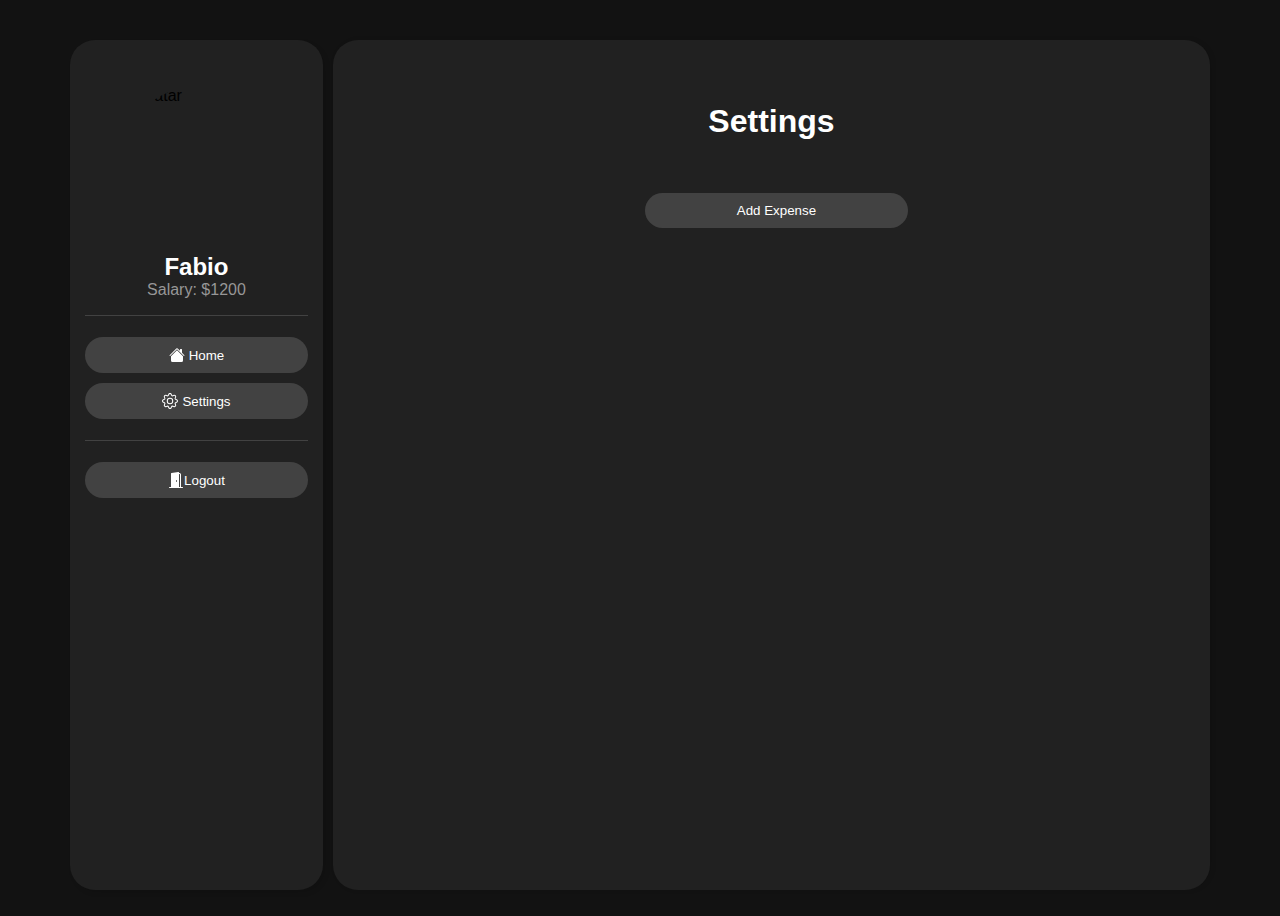
==== app/pages/settings.html @ eff47611 "[ADD] Sidenav as component" ====
<!DOCTYPE html>
<html>
<head>
    <meta charset="UTF-8">
    <meta name="viewport" content="width=device-width, initial-scale=1.0">
    <title>Expense Tracker</title>
    <link rel="stylesheet" href="/app/styless.css">
</head>
<body>
    <div class="container">
            <div class="main-content">
                <div class="sidenav" id="sidenav">
                    <!-- Sidebar content -->
                </div>
                <div class="backContainer">
                    <!-- Main content here -->
                     <h1>Settings</h1>

                      <div class="row">
                        <div class="col col-sm col-md col-lg col-xl"></div>
                        <div class="col col-sm col-md col-lg col-xl">
                            <button class="sdvButton">Add Expense</button>
                        </div>
                        <div class="col col-sm col-md col-lg col-xl"></div>
                      </div>
                </div>
            </div>
        </div>
    </div>
    <!-- <script src="script.js"></script> -->
    <script src="/app/scripts/sidenav.js"></script>
</body>
</html>
---- app/styless.css ----
html{
    background-color: #121212;
    font-family: 'Verdana', sans-serif;
}

h1{
    margin: 3rem;
    text-align: center;
    color: white;
}

h2{
    /* margin: 3rem; */
    text-align: center;
    color: white;
    margin-top: 1rem;
    margin-bottom: 0;
}
.avatar {
    margin-top: 2rem;
    width: 150px;
    height: 150px;
    border-radius: 50%;
}

.container {
    width: 100%;
    padding-right: 15px;
    padding-left: 15px;
    margin-right: auto;
    margin-left: auto;
}

.row {
    display: flex;
    flex-wrap: wrap;
    margin-right: -15px;
    margin-left: -15px;
}

.col {
    padding-right: 15px;
    padding-left: 15px;
    flex: 1;
    min-width: 100%; /* Default: stack columns vertically */
}

@media (min-width: 576px) {
    .container {
        max-width: 540px;
    }
    .col-sm {
        min-width: calc(100% / 2); /* Two columns */
    }
}

@media (min-width: 768px) {
    .container {
        max-width: 720px;
    }
    .col-md {
        min-width: calc(100% / 3); /* Three columns */
    }
}

@media (min-width: 992px) {
    .container {
        max-width: 960px;
    }
    .col-lg {
        min-width: calc(100% / 4); /* Four columns */
    }
}

@media (min-width: 1200px) {
    .container {
        max-width: 1140px;
    }
    .col-xl {
        min-width: calc(100% / 6); /* Six columns */
    }
}

.main-content {
    display: flex;
    height: 100vh;
}

.sidenav {
    width: 300px;
    margin-right: 10px;
    background-color: #212121;
    box-shadow: 3px 3px 5px rgba(0, 0, 0, 0.1);
    padding: 15px;
    border-radius: 25px;
    height: calc(100vh - 5rem);
    margin-top: 2rem;
    display: flex;
    flex-direction: column;
    align-items: center;
}

.sdvButton{
    width: 100%;
    padding: 10px;
    margin: 5px;
    border-radius: 25px;
    background-color: #424242;
    color: white;
    border: none;
    cursor: pointer;
    display: flex;
    align-items: center;
    justify-content: center;
    transition: background-color 0.3s ease, transform 0.3s ease; /* Add transition for smooth effect */
}
.sdvButton .icon {
    margin-right: 4px; /* Add some space between the icon and the text */
    vertical-align: middle; /* Ensure vertical alignment */
}
.sdvButton:hover{
    background-color: #1db954;
    transform: scale(1.05);
}

.cancelButton{
    height: auto;
    padding: 5px;
    border-radius: 100px;
    background-color: #ff3131;
    color: white;
    border: none;
    cursor: pointer;
    display: flex;
    align-items: center;
    justify-content: center;
    transition: transform 0.3s ease; /* Add transition for smooth effect */
}
.cancelButton .icon {
    vertical-align: middle;
}
.cancelButton:hover{
    transform: scale(1.15);
}

.divider {
    width: 100%;
    height: 1px;
    background-color: #424242;
    margin: 1rem 0;
    border: none;
}

.backContainer{
    /* height: 100%; */
    width: 100%;
    background-color: #212121;
    border-radius: 25px;
    box-shadow: 2px 0 5px rgba(0, 0, 0, 0.1);
        /* 10px 10px 20px rgba(0, 0, 0, 0.1),  Bottom-right shadow
        -10px -10px 20px rgba(0, 0, 0, 0.1), Top-left shadow
        10px -10px 20px rgba(0, 0, 0, 0.1),  Top-right shadow
        -10px 10px 20px rgba(0, 0, 0, 0.1);  Bottom-left shadow */
    padding: 15px;
    margin-top: 2rem;
    height: calc(100vh - 5rem);
}

.salary{
    color: #979797;
    margin: 0;
}

ul{
    padding-left: 1rem;
    padding-right: 1rem;
}


.responsive-table li {
    /* border-radius: 3px; */
    padding: 15px 20px; /* Reduced padding */
    display: flex;
    justify-content: space-between;
    margin-bottom: 0.5px; /* Reduced margin */
  }
  
  .responsive-table .table-header {
    background-color: #1db954;
    font-size: 14px;
    text-transform: uppercase;
    letter-spacing: 0.03em;
    border-top-left-radius: 10px;
    border-top-right-radius: 10px;
  }
  
  .responsive-table .table-row {
    background-color: #535353;
    color: white;
    box-shadow: 0px 0px 9px 0px rgba(0, 0, 0, 0.1);
  }
  
  .responsive-table .header-col-1 {
    flex-basis: 23.75%;
}

.responsive-table .header-col-2 {
    flex-basis: 23.75%;
}

.responsive-table .header-col-3 {
    flex-basis: 23.75%;
}

.responsive-table .header-col-4 {
    flex-basis: 23.75%;
}
.responsive-table .header-col-5 {
    flex-basis: 5%;
}
  
  @media all and (max-width: 767px) {
    .responsive-table .table-header {
      display: none;
    }
  
    .responsive-table li {
      display: block;
    }
  
    .responsive-table .colt {
      flex-basis: 100%;
    }
  
    .responsive-table .colt {
      display: flex;
      padding: 10px 0;
    }
  
    .responsive-table .colt:before {
      color: #6C7A89;
      padding-right: 10px;
      content: attr(data-label);
      flex-basis: 50%;
      text-align: right;
    }

    .backContainer{
        min-height: auto;
    }
}
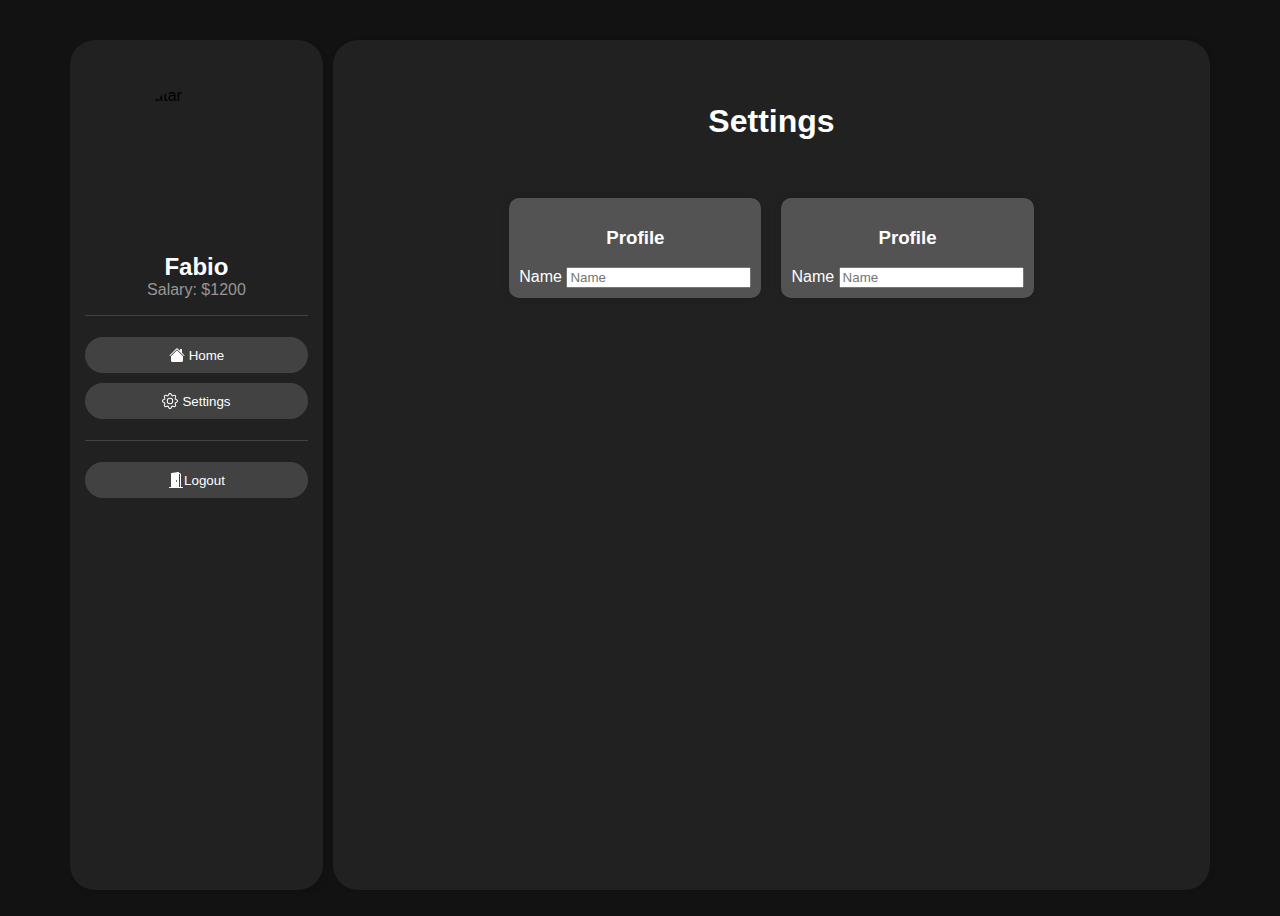
==== commit 87cb6099: "[UPDATE] Stable version" ====
--- a/app/pages/settings.html
+++ b/app/pages/settings.html
@@ -5,6 +5,7 @@
     <meta name="viewport" content="width=device-width, initial-scale=1.0">
     <title>Expense Tracker</title>
     <link rel="stylesheet" href="/app/styless.css">
+    <link rel="stylesheet" href="/app/styles/settings.css">
 </head>
 <body>
     <div class="container">
@@ -15,14 +16,27 @@
                 <div class="backContainer">
                     <!-- Main content here -->
                      <h1>Settings</h1>
-
-                      <div class="row">
-                        <div class="col col-sm col-md col-lg col-xl"></div>
-                        <div class="col col-sm col-md col-lg col-xl">
-                            <button class="sdvButton">Add Expense</button>
+                    <div class="card-container">
+                        <div class="card">
+                            <h3>Profile</h3>
+                                    <form action="">
+                                        <div class="form-group">
+                                            <label for="name">Name</label>
+                                            <input type="text" id="name" name="name" class="form-control" placeholder="Name">
+                                        </div>
+                                    </form> 
                         </div>
-                        <div class="col col-sm col-md col-lg col-xl"></div>
-                      </div>
+                        <div class="card">
+                            <h3>Profile</h3>
+                                    <form action="">
+                                        <div class="form-group">
+                                            <label for="name">Name</label>
+                                            <input type="text" id="name" name="name" class="form-control" placeholder="Name">
+                                        </div>
+                                    </form> 
+                        </div>
+                        <!-- More card elements -->
+                    </div>
                 </div>
             </div>
         </div>
--- a/app/styles/settings.css
+++ b/app/styles/settings.css
@@ -0,0 +1,25 @@
+h3{
+    text-align: center;
+}
+
+/* Parent container for card elements */
+.card-container {
+    display: flex;
+    justify-content: center; /* Center horizontally */
+    align-items: center;     /* Center vertically if needed */
+    flex-wrap: wrap;         /* Wrap cards if there are multiple */
+}
+
+/* Existing card styles */
+.card {
+    background-color: #535353;
+    border-radius: 10px;
+    padding: 10px;
+    margin: 10px;
+    box-shadow: 0 0 10px rgba(0, 0, 0, 0.1);
+    display: flex;
+    flex-direction: column;
+    justify-content: center;
+    align-content: center;
+    color: white;
+}
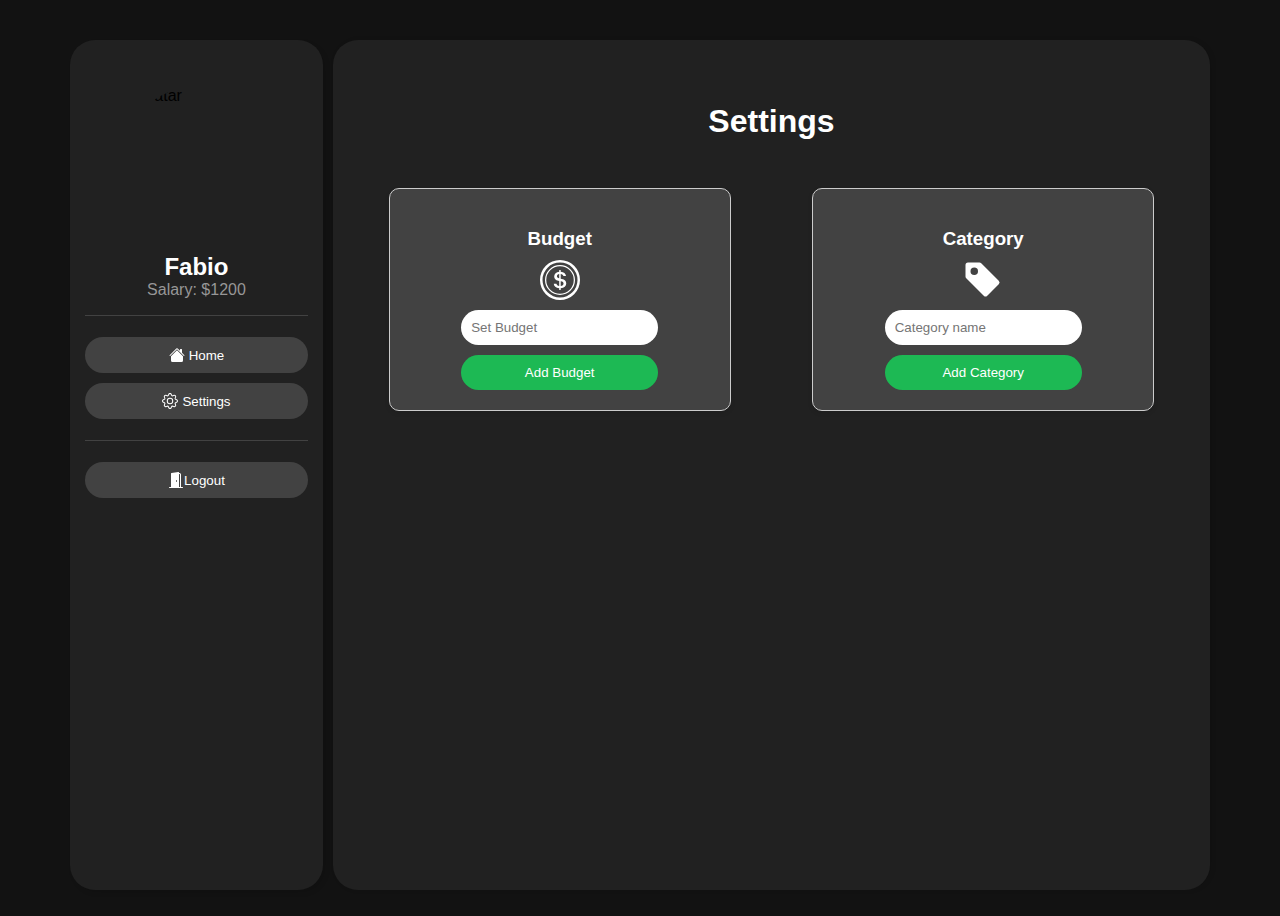
==== commit 531d960a: "[ADD] Frontend implementation" ====
--- a/app/pages/settings.html
+++ b/app/pages/settings.html
@@ -4,12 +4,15 @@
     <meta charset="UTF-8">
     <meta name="viewport" content="width=device-width, initial-scale=1.0">
     <title>Expense Tracker</title>
-    <link rel="stylesheet" href="/app/styless.css">
+    <link rel="stylesheet" href="/app/styles/styless.css">
     <link rel="stylesheet" href="/app/styles/settings.css">
 </head>
 <body>
     <div class="container">
             <div class="main-content">
+                <div class="navbar">
+                    <button id="navbarButton" class="navbarButton">☰</button>
+                </div>
                 <div class="sidenav" id="sidenav">
                     <!-- Sidebar content -->
                 </div>
@@ -18,21 +21,30 @@
                      <h1>Settings</h1>
                     <div class="card-container">
                         <div class="card">
-                            <h3>Profile</h3>
+                            <h3>Budget</h3>
+                            <svg xmlns="http://www.w3.org/2000/svg" width="16" height="16" fill="currentColor" class="bi bi-coin svg-icon" viewBox="0 0 16 16">
+                                <path d="M5.5 9.511c.076.954.83 1.697 2.182 1.785V12h.6v-.709c1.4-.098 2.218-.846 2.218-1.932 0-.987-.626-1.496-1.745-1.76l-.473-.112V5.57c.6.068.982.396 1.074.85h1.052c-.076-.919-.864-1.638-2.126-1.716V4h-.6v.719c-1.195.117-2.01.836-2.01 1.853 0 .9.606 1.472 1.613 1.707l.397.098v2.034c-.615-.093-1.022-.43-1.114-.9zm2.177-2.166c-.59-.137-.91-.416-.91-.836 0-.47.345-.822.915-.925v1.76h-.005zm.692 1.193c.717.166 1.048.435 1.048.91 0 .542-.412.914-1.135.982V8.518z"/>
+                                <path d="M8 15A7 7 0 1 1 8 1a7 7 0 0 1 0 14m0 1A8 8 0 1 0 8 0a8 8 0 0 0 0 16"/>
+                                <path d="M8 13.5a5.5 5.5 0 1 1 0-11 5.5 5.5 0 0 1 0 11m0 .5A6 6 0 1 0 8 2a6 6 0 0 0 0 12"/>
+                              </svg>
                                     <form action="">
                                         <div class="form-group">
-                                            <label for="name">Name</label>
-                                            <input type="text" id="name" name="name" class="form-control" placeholder="Name">
+                                            <!-- <label for="budget">Budget</label> -->
+                                            <input type="text" id="budget" name="budget" class="form-control" placeholder="Set Budget">
                                         </div>
+                                        <button class="updateButton">Add Budget</button>
                                     </form> 
                         </div>
                         <div class="card">
-                            <h3>Profile</h3>
+                            <h3>Category</h3>
+                            <svg xmlns="http://www.w3.org/2000/svg" width="16" height="16" fill="currentColor" class="bi bi-tag-fill svg-icon" viewBox="0 0 16 16">
+                                <path d="M2 1a1 1 0 0 0-1 1v4.586a1 1 0 0 0 .293.707l7 7a1 1 0 0 0 1.414 0l4.586-4.586a1 1 0 0 0 0-1.414l-7-7A1 1 0 0 0 6.586 1zm4 3.5a1.5 1.5 0 1 1-3 0 1.5 1.5 0 0 1 3 0"/>
+                              </svg>
                                     <form action="">
                                         <div class="form-group">
-                                            <label for="name">Name</label>
-                                            <input type="text" id="name" name="name" class="form-control" placeholder="Name">
+                                            <input type="text" id="category" name="category" class="form-control" placeholder="Category name">
                                         </div>
+                                        <button class="updateButton">Add Category</button>
                                     </form> 
                         </div>
                         <!-- More card elements -->
--- a/app/styles/styless.css
+++ b/app/styles/styless.css
@@ -0,0 +1,328 @@
+html{
+    background-color: #121212;
+    font-family: 'Verdana', sans-serif;
+}
+
+h1{
+    margin: 3rem;
+    text-align: center;
+    color: white;
+}
+
+h2{
+    /* margin: 3rem; */
+    text-align: center;
+    color: white;
+    margin-top: 1rem;
+    margin-bottom: 0;
+}
+.avatar {
+    margin-top: 2rem;
+    width: 150px;
+    height: 150px;
+    border-radius: 50%;
+    display: flex;
+    justify-content: center;
+    
+}
+
+.container {
+    width: 100%;
+    padding-right: 15px;
+    padding-left: 15px;
+    margin-right: auto;
+    margin-left: auto;
+}
+
+.row {
+    /* display: flex; */
+    display: flex;
+    justify-content: center; /* Center child elements horizontally */
+    align-items: center;
+    flex-wrap: wrap;
+    margin-right: -15px;
+    margin-left: -15px;
+}
+
+.col {
+    padding-right: 15px;
+    padding-left: 15px;
+    flex: 1;
+    min-width: 100%; /* Default: stack columns vertically */
+}
+
+@media (min-width: 576px) {
+    .container {
+        max-width: 540px;
+    }
+    .col-sm {
+        min-width: calc(100% / 2); /* Two columns */
+    }
+}
+
+@media (min-width: 768px) {
+    .container {
+        max-width: 720px;
+    }
+    .col-md {
+        min-width: calc(100% / 3); /* Three columns */
+    }
+}
+
+@media (min-width: 992px) {
+    .container {
+        max-width: 960px;
+    }
+    .col-lg {
+        min-width: calc(100% / 4); /* Four columns */
+    }
+}
+
+@media (min-width: 1200px) {
+    .container {
+        max-width: 1140px;
+    }
+    .col-xl {
+        min-width: calc(100% / 6); /* Six columns */
+    }
+}
+
+.main-content {
+    display: flex;
+    height: 100vh;
+}
+
+.sidenav {
+    width: 300px;
+    margin-right: 10px;
+    background-color: #212121;
+    box-shadow: 3px 3px 5px rgba(0, 0, 0, 0.1);
+    padding: 15px;
+    border-radius: 25px;
+    height: calc(100vh - 5rem);
+    margin-top: 2rem;
+    display: flex;
+    flex-direction: column;
+    align-items: center;
+    left: -350px;
+    z-index: 1000;
+    transition: left 0.3s ease; /* Add transition for smooth animation */
+
+}
+.sidenav.active {
+    left: 0; /* Move into view when active */
+}
+
+.sdvButton{
+    width: 100%;
+    padding: 10px;
+    margin: 5px;
+    border-radius: 25px;
+    background-color: #424242;
+    color: white;
+    border: none;
+    cursor: pointer;
+    display: flex;
+    align-items: center;
+    justify-content: center;
+    transition: background-color 0.3s ease, transform 0.3s ease; /* Add transition for smooth effect */
+}
+.sdvButton .icon {
+    margin-right: 4px; /* Add some space between the icon and the text */
+    vertical-align: middle; /* Ensure vertical alignment */
+}
+.sdvButton:hover{
+    background-color: #1db954;
+    transform: scale(1.05);
+}
+
+.addButton {
+    width: 30%;
+    padding: 10px;
+    margin: 5px;
+    border-radius: 25px;
+    background-color: #1db954;
+    color: white;
+    border: none;
+    cursor: pointer;
+    display: flex;
+    align-items: center;
+    justify-content: center;
+    transition: background-color 0.3s ease, transform 0.3s ease; /* Add transition for smooth effect */
+}
+
+.addButton .icon {
+    margin-right: 4px; /* Add some space between the icon and the text */
+    vertical-align: middle; /* Ensure vertical alignment */
+}
+
+.addButton:hover {
+    transform: scale(1.05);
+}
+
+.cancelButton{
+    height: auto;
+    padding: 5px;
+    border-radius: 100px;
+    background-color: #ff3131;
+    color: white;
+    border: none;
+    cursor: pointer;
+    display: flex;
+    align-items: center;
+    justify-content: center;
+    transition: transform 0.3s ease; /* Add transition for smooth effect */
+}
+.cancelButton .icon {
+    vertical-align: middle;
+}
+.cancelButton:hover{
+    transform: scale(1.15);
+}
+
+.divider {
+    width: 100%;
+    height: 1px;
+    background-color: #424242;
+    margin: 1rem 0;
+    border: none;
+}
+
+.backContainer{
+    /* height: 100%; */
+    width: 100%;
+    background-color: #212121;
+    border-radius: 25px;
+    box-shadow: 2px 0 5px rgba(0, 0, 0, 0.1);
+        /* 10px 10px 20px rgba(0, 0, 0, 0.1),  Bottom-right shadow
+        -10px -10px 20px rgba(0, 0, 0, 0.1), Top-left shadow
+        10px -10px 20px rgba(0, 0, 0, 0.1),  Top-right shadow
+        -10px 10px 20px rgba(0, 0, 0, 0.1);  Bottom-left shadow */
+    padding: 15px;
+    margin-top: 2rem;
+    height: calc(100vh - 5rem);
+}
+
+.salary{
+    color: #979797;
+    margin: 0;
+}
+
+ul{
+    padding-left: 1rem;
+    padding-right: 1rem;
+}
+
+
+.responsive-table li {
+    /* border-radius: 3px; */
+    padding: 15px 20px; /* Reduced padding */
+    display: flex;
+    justify-content: space-between;
+    /* margin-bottom: 0.5px; */
+    border: 0.5px solid #ccc;
+  }
+  
+  .responsive-table .table-header {
+    background-color: #1db954;
+    font-size: 14px;
+    text-transform: uppercase;
+    letter-spacing: 0.03em;
+    border-top-left-radius: 10px;
+    border-top-right-radius: 10px;
+  }
+  
+  .responsive-table .table-row {
+    background-color: #424242;
+    color: white;
+    box-shadow: 0px 0px 9px 0px rgba(0, 0, 0, 0.1);
+  }
+  
+  .responsive-table .header-col-1 {
+    flex-basis: 23.75%;
+}
+
+.responsive-table .header-col-2 {
+    flex-basis: 23.75%;
+}
+
+.responsive-table .header-col-3 {
+    flex-basis: 23.75%;
+}
+
+.responsive-table .header-col-4 {
+    flex-basis: 23.75%;
+}
+.responsive-table .header-col-5 {
+    flex-basis: 5%;
+}
+
+.navbar {
+    display: none;
+    width: 100%;
+    background-color: #1db954;
+    padding: 10px;
+    box-shadow: 0 2px 5px rgba(0, 0, 0, 0.1);
+    position: fixed;
+    top: 0;
+    left: 0;
+    z-index: 1000;
+}
+
+.navbarButton {
+    background: none;
+    border: none;
+    color: white;
+    font-size: 24px;
+    cursor: pointer;
+}
+
+/* .main-content {
+    margin-left: 250px;
+    padding: 20px;
+} */
+  
+  @media all and (max-width: 767px) {
+    .responsive-table .table-header {
+      display: none;
+    }
+  
+    .responsive-table li {
+      display: block;
+    }
+  
+    .responsive-table .colt {
+      flex-basis: 100%;
+    }
+  
+    .responsive-table .colt {
+      display: flex;
+      padding: 10px 0;
+    }
+  
+    .responsive-table .colt:before {
+      color: #6C7A89;
+      padding-right: 10px;
+      content: attr(data-label);
+      flex-basis: 50%;
+      text-align: right;
+    }
+
+    .backContainer{
+        min-height: auto;
+    }
+    .sidenav {
+        /* display: none; */
+        position: absolute;
+    }
+
+    .navbar {
+        display: block;
+    }
+
+    .main-content {
+        margin-left: 0;
+    }
+}
+
+
--- a/app/styles/settings.css
+++ b/app/styles/settings.css
@@ -1,5 +1,8 @@
 h3{
     text-align: center;
+    /* font-size: 3rem; */
+    /* color: #1db954; */
+    margin-bottom: 10px;
 }
 
 /* Parent container for card elements */
@@ -7,19 +10,69 @@
     display: flex;
     justify-content: center; /* Center horizontally */
     align-items: center;     /* Center vertically if needed */
-    flex-wrap: wrap;         /* Wrap cards if there are multiple */
+    flex-wrap: wrap;
 }
 
 /* Existing card styles */
 .card {
-    background-color: #535353;
-    border-radius: 10px;
-    padding: 10px;
-    margin: 10px;
-    box-shadow: 0 0 10px rgba(0, 0, 0, 0.1);
     display: flex;
     flex-direction: column;
-    justify-content: center;
-    align-content: center;
+    align-items: center; /* Center all child elements horizontally */
+    padding: 20px;
+    border: 1px solid #ccc;
+    border-radius: 10px;
+    box-shadow: 0 2px 5px rgba(0, 0, 0, 0.1);
+    width: 300px; /* Adjust width as needed */
+    margin: 0 auto; /* Center the card itself */
+    background-color: #424242;
     color: white;
 }
+
+input{
+    width: 100%;
+    padding: 10px;
+    margin-bottom: 10px;
+    border-radius: 25px;
+    border: none;
+    box-sizing: border-box;
+    /* background-color: #212121; */
+}
+select{
+    width: 100%;
+    padding: 10px;
+    margin-bottom: 10px;
+    border-radius: 25px;
+    border: none;
+    /* background-color: #212121; */
+}
+
+.updateButton{
+    width: 100%;
+    padding: 10px;
+    border-radius: 25px;
+    background-color: #1db954;
+    color: white;
+    border: none;
+    cursor: pointer;
+    display: flex;
+    align-items: center;
+    justify-content: center;
+    transition: background-color 0.3s ease, transform 0.3s ease; /* Add transition for smooth effect */
+}
+.updateButton .icon {
+    margin-right: 4px; /* Add some space between the icon and the text */
+    vertical-align: middle; /* Ensure vertical alignment */
+}
+.updateButton:hover{
+    background-color: #1db954;
+    transform: scale(1.05);
+}
+
+.svg-icon {
+    width: 40px;
+    height: 40px;
+    display: flex;
+    align-items: center;
+    justify-content: center;
+    margin-bottom: 10px;
+}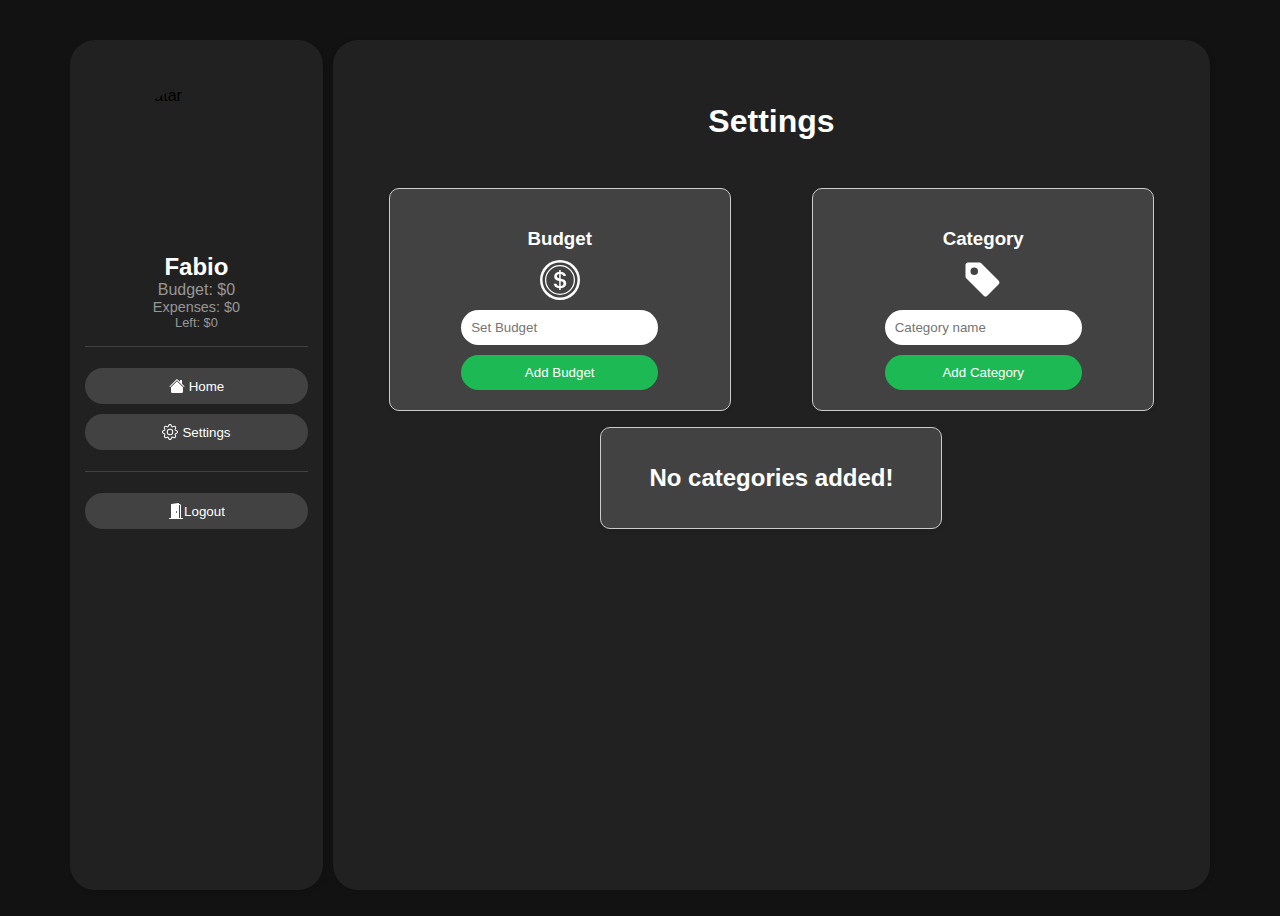
==== commit b3e3c13f: "[ADD] Login" ====
--- a/app/pages/settings.html
+++ b/app/pages/settings.html
@@ -9,51 +9,57 @@
 </head>
 <body>
     <div class="container">
-            <div class="main-content">
-                <div class="navbar">
-                    <button id="navbarButton" class="navbarButton">☰</button>
-                </div>
-                <div class="sidenav" id="sidenav">
-                    <!-- Sidebar content -->
-                </div>
-                <div class="backContainer">
-                    <!-- Main content here -->
-                     <h1>Settings</h1>
-                    <div class="card-container">
-                        <div class="card">
-                            <h3>Budget</h3>
-                            <svg xmlns="http://www.w3.org/2000/svg" width="16" height="16" fill="currentColor" class="bi bi-coin svg-icon" viewBox="0 0 16 16">
-                                <path d="M5.5 9.511c.076.954.83 1.697 2.182 1.785V12h.6v-.709c1.4-.098 2.218-.846 2.218-1.932 0-.987-.626-1.496-1.745-1.76l-.473-.112V5.57c.6.068.982.396 1.074.85h1.052c-.076-.919-.864-1.638-2.126-1.716V4h-.6v.719c-1.195.117-2.01.836-2.01 1.853 0 .9.606 1.472 1.613 1.707l.397.098v2.034c-.615-.093-1.022-.43-1.114-.9zm2.177-2.166c-.59-.137-.91-.416-.91-.836 0-.47.345-.822.915-.925v1.76h-.005zm.692 1.193c.717.166 1.048.435 1.048.91 0 .542-.412.914-1.135.982V8.518z"/>
-                                <path d="M8 15A7 7 0 1 1 8 1a7 7 0 0 1 0 14m0 1A8 8 0 1 0 8 0a8 8 0 0 0 0 16"/>
-                                <path d="M8 13.5a5.5 5.5 0 1 1 0-11 5.5 5.5 0 0 1 0 11m0 .5A6 6 0 1 0 8 2a6 6 0 0 0 0 12"/>
-                              </svg>
-                                    <form action="">
-                                        <div class="form-group">
-                                            <!-- <label for="budget">Budget</label> -->
-                                            <input type="text" id="budget" name="budget" class="form-control" placeholder="Set Budget">
-                                        </div>
-                                        <button class="updateButton">Add Budget</button>
-                                    </form> 
+        <div class="main-content">
+            <div class="navbar">
+                <button id="navbarButton" class="navbarButton">☰</button>
+            </div>
+
+            <div class="sidenav" id="sidenav"></div>
+
+            <div class="backContainer">
+                    <h1>Settings</h1>
+                <div class="card-container">
+                    <div class="card">
+                        <h3>Budget</h3>
+                        <svg xmlns="http://www.w3.org/2000/svg" width="16" height="16" fill="currentColor" class="bi bi-coin svg-icon" viewBox="0 0 16 16">
+                            <path d="M5.5 9.511c.076.954.83 1.697 2.182 1.785V12h.6v-.709c1.4-.098 2.218-.846 2.218-1.932 0-.987-.626-1.496-1.745-1.76l-.473-.112V5.57c.6.068.982.396 1.074.85h1.052c-.076-.919-.864-1.638-2.126-1.716V4h-.6v.719c-1.195.117-2.01.836-2.01 1.853 0 .9.606 1.472 1.613 1.707l.397.098v2.034c-.615-.093-1.022-.43-1.114-.9zm2.177-2.166c-.59-.137-.91-.416-.91-.836 0-.47.345-.822.915-.925v1.76h-.005zm.692 1.193c.717.166 1.048.435 1.048.91 0 .542-.412.914-1.135.982V8.518z"/>
+                            <path d="M8 15A7 7 0 1 1 8 1a7 7 0 0 1 0 14m0 1A8 8 0 1 0 8 0a8 8 0 0 0 0 16"/>
+                            <path d="M8 13.5a5.5 5.5 0 1 1 0-11 5.5 5.5 0 0 1 0 11m0 .5A6 6 0 1 0 8 2a6 6 0 0 0 0 12"/>
+                        </svg>
+                        <form action="" id="budgetForm">
+                            <div class="form-group">
+                                <input type="text" id="budget" name="budget" class="form-control" placeholder="Set Budget">
+                            </div>
+                            <button class="updateButton">Add Budget</button>
+                        </form> 
+                    </div>
+                    <div class="card">
+                        <h3>Category</h3>
+                        <svg xmlns="http://www.w3.org/2000/svg" width="16" height="16" fill="currentColor" class="bi bi-tag-fill svg-icon" viewBox="0 0 16 16">
+                            <path d="M2 1a1 1 0 0 0-1 1v4.586a1 1 0 0 0 .293.707l7 7a1 1 0 0 0 1.414 0l4.586-4.586a1 1 0 0 0 0-1.414l-7-7A1 1 0 0 0 6.586 1zm4 3.5a1.5 1.5 0 1 1-3 0 1.5 1.5 0 0 1 3 0"/>
+                        </svg>
+                        <form action="" id="categoryForm">
+                            <div class="form-group">
+                                <input type="text" id="category" name="category" class="form-control" placeholder="Category name">
+                            </div>
+                            <button class="updateButton">Add Category</button>
+                        </form> 
+                    </div>
+                    <div class="card" style="margin-top: 1rem;">
+                        <div id="categoryTableContainer">
+                            <ul id="categoryTable" class="responsive-table">
+                                <!-- Categories will be loaded here by JavaScript -->
+                            </ul>
                         </div>
-                        <div class="card">
-                            <h3>Category</h3>
-                            <svg xmlns="http://www.w3.org/2000/svg" width="16" height="16" fill="currentColor" class="bi bi-tag-fill svg-icon" viewBox="0 0 16 16">
-                                <path d="M2 1a1 1 0 0 0-1 1v4.586a1 1 0 0 0 .293.707l7 7a1 1 0 0 0 1.414 0l4.586-4.586a1 1 0 0 0 0-1.414l-7-7A1 1 0 0 0 6.586 1zm4 3.5a1.5 1.5 0 1 1-3 0 1.5 1.5 0 0 1 3 0"/>
-                              </svg>
-                                    <form action="">
-                                        <div class="form-group">
-                                            <input type="text" id="category" name="category" class="form-control" placeholder="Category name">
-                                        </div>
-                                        <button class="updateButton">Add Category</button>
-                                    </form> 
-                        </div>
-                        <!-- More card elements -->
                     </div>
+                    
+                    
                 </div>
             </div>
         </div>
+        </div>
     </div>
-    <!-- <script src="script.js"></script> -->
+    <script src="/app/scripts/settings.js"></script>
     <script src="/app/scripts/sidenav.js"></script>
 </body>
 </html>
--- a/app/styles/styless.css
+++ b/app/styles/styless.css
@@ -194,10 +194,6 @@
     background-color: #212121;
     border-radius: 25px;
     box-shadow: 2px 0 5px rgba(0, 0, 0, 0.1);
-        /* 10px 10px 20px rgba(0, 0, 0, 0.1),  Bottom-right shadow
-        -10px -10px 20px rgba(0, 0, 0, 0.1), Top-left shadow
-        10px -10px 20px rgba(0, 0, 0, 0.1),  Top-right shadow
-        -10px 10px 20px rgba(0, 0, 0, 0.1);  Bottom-left shadow */
     padding: 15px;
     margin-top: 2rem;
     height: calc(100vh - 5rem);
